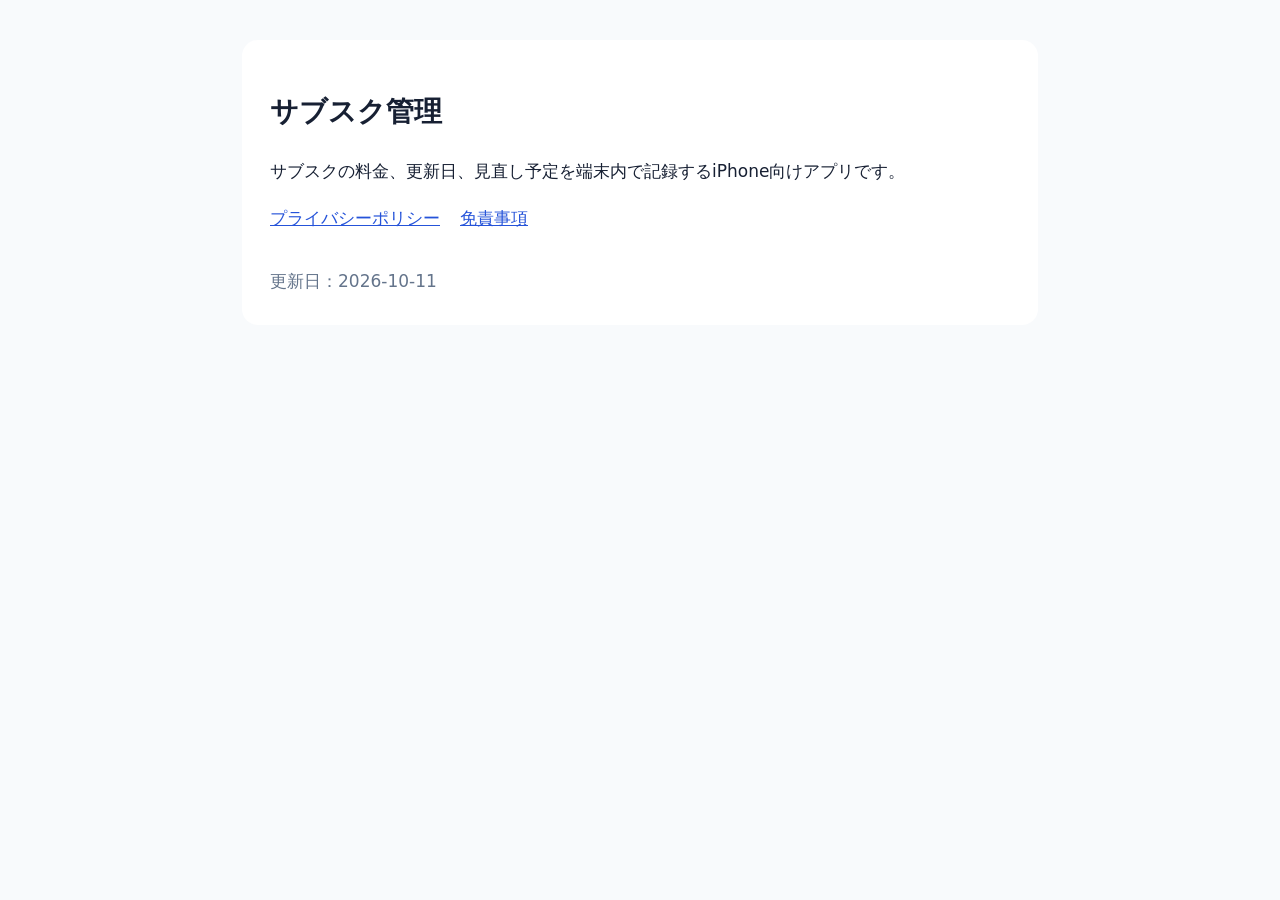
==== index.html @ 6e02e6c9 "Publish subscription manager privacy and disclaimer pages" ====
<!doctype html>
<html lang="ja"><head><meta charset="utf-8"><meta name="viewport" content="width=device-width,initial-scale=1"><title>サブスク管理 | ポリシー</title><link rel="stylesheet" href="style.css"></head><body><main><h1>サブスク管理</h1><p>サブスクの料金、更新日、見直し予定を端末内で記録するiPhone向けアプリです。</p><nav><a href="privacy.html">プライバシーポリシー</a><a href="disclaimer.html">免責事項</a></nav><footer>更新日：2026-10-11</footer></main></body></html>
---- style.css ----
body{margin:0;background:#f8fafc;color:#172033;font:17px/1.8 system-ui,sans-serif}main{max-width:740px;margin:40px auto;padding:28px;background:white;border-radius:16px}nav{display:flex;gap:20px;flex-wrap:wrap}a{color:#2553d9}h1{font-size:28px}h2{font-size:20px;margin-top:30px}.note{padding:14px;background:#fff5d8;border-radius:8px}footer{margin-top:32px;color:#64748b} @media(max-width:600px){main{margin:12px;padding:22px}body{font-size:16px}}
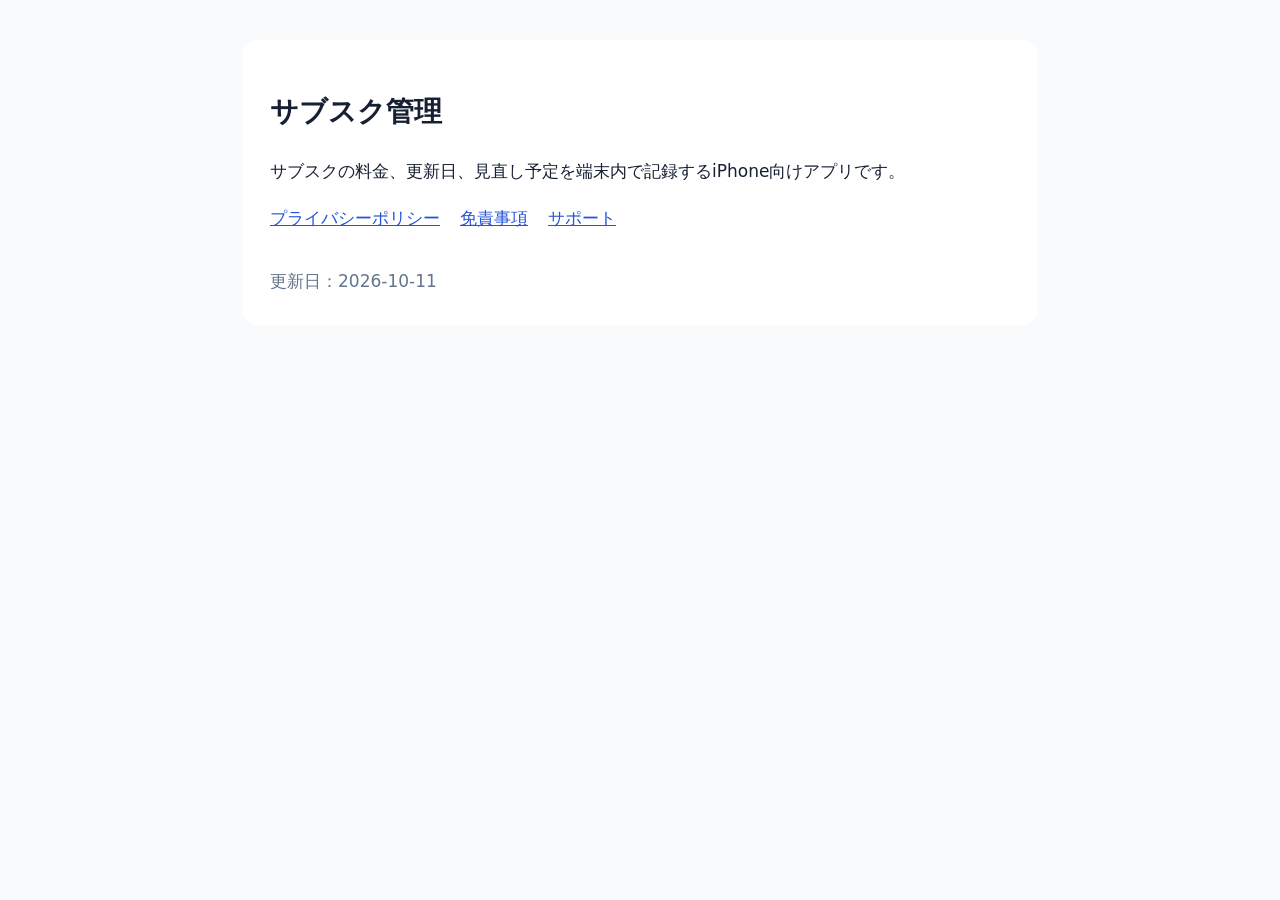
==== commit 6242a244: "Add approved operator contact and support page" ====
--- a/index.html
+++ b/index.html
@@ -1,2 +1,2 @@
 <!doctype html>
-<html lang="ja"><head><meta charset="utf-8"><meta name="viewport" content="width=device-width,initial-scale=1"><title>サブスク管理 | ポリシー</title><link rel="stylesheet" href="style.css"></head><body><main><h1>サブスク管理</h1><p>サブスクの料金、更新日、見直し予定を端末内で記録するiPhone向けアプリです。</p><nav><a href="privacy.html">プライバシーポリシー</a><a href="disclaimer.html">免責事項</a></nav><footer>更新日：2026-10-11</footer></main></body></html>
+<html lang="ja"><head><meta charset="utf-8"><meta name="viewport" content="width=device-width,initial-scale=1"><title>サブスク管理 | ポリシー</title><link rel="stylesheet" href="style.css"></head><body><main><h1>サブスク管理</h1><p>サブスクの料金、更新日、見直し予定を端末内で記録するiPhone向けアプリです。</p><nav><a href="privacy.html">プライバシーポリシー</a><a href="disclaimer.html">免責事項</a><a href="support.html">サポート</a></nav><footer>更新日：2026-10-11</footer></main></body></html>
